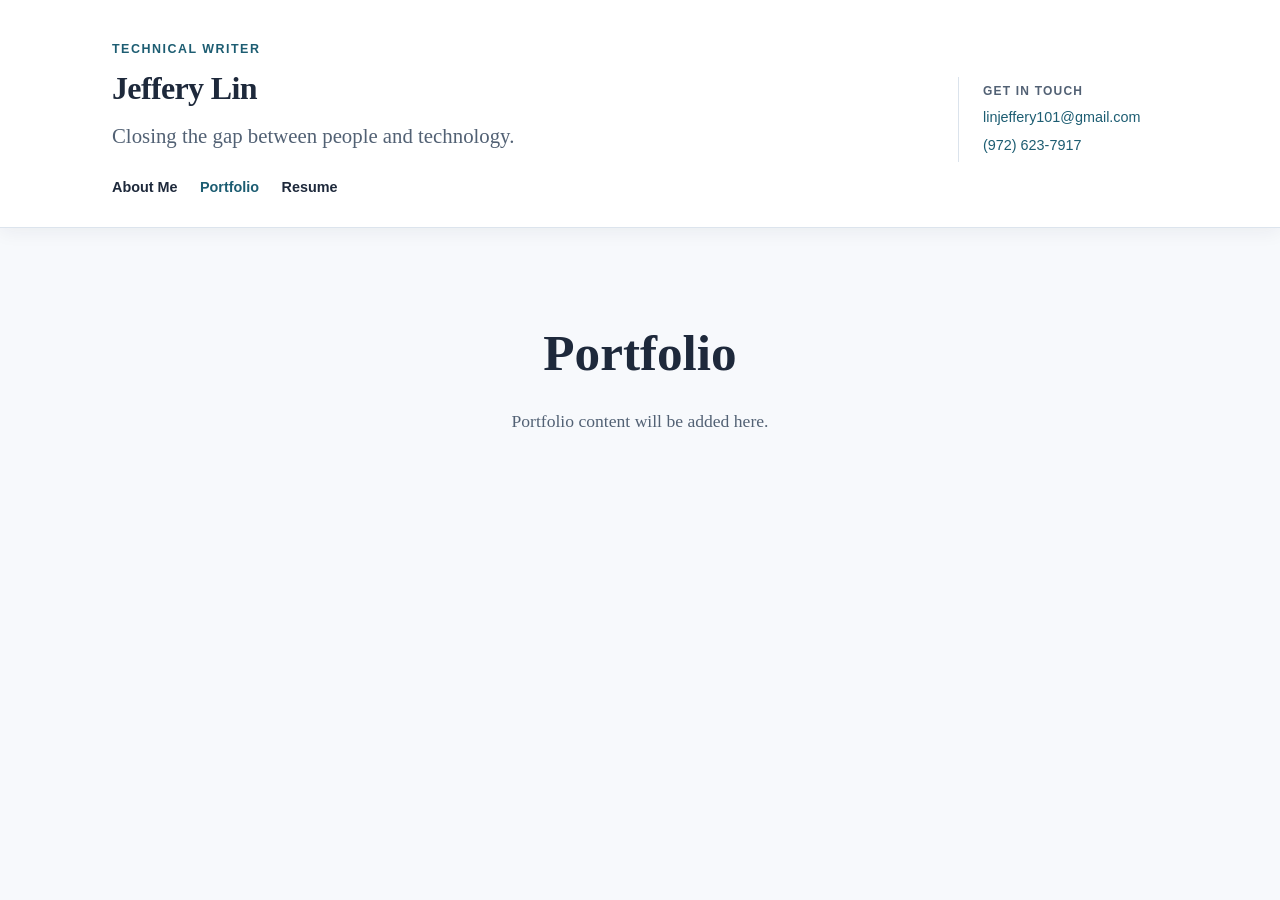
==== portfolio.html @ 1f6bd6f3 "about me complete" ====
<!DOCTYPE html> <!-- Declares that this document uses modern HTML5. -->
<html lang="en"> <!-- Starts the webpage; lang="en" identifies English as its language. -->
<head> <!-- Contains browser setup information that is mostly invisible. -->
	<meta charset="UTF-8"> <!-- Allows the page to display letters and symbols correctly. -->
	<meta name="viewport" content="width=device-width, initial-scale=1.0"> <!-- Makes the layout fit phones and other screen sizes. -->
	<meta name="description" content="Jeffery Lin - Portfolio"> <!-- Describes this page in search previews. -->
	<title>Jeffery Lin | Portfolio</title> <!-- Sets the text shown in the browser tab. -->
	<link rel="stylesheet" href="styles.css"> <!-- Loads the shared visual styling from styles.css. -->
</head> <!-- Ends the browser-setup area. -->
<body> <!-- Starts the visible page content. -->
	<header class="site-header"> <!-- Creates the shared banner; this class gives it its sticky design. -->
		<div class="header-inner"> <!-- Creates the banner layout with a text column and contact column. -->
			<div> <!-- Groups the title, tagline, and navigation on the left. -->
				<p class="eyebrow">Technical writer</p> <!-- Identifies the site category; this class gives it label styling. -->
				<h1>Jeffery Lin</h1> <!-- The main heading shared across the website. -->
				<p class="tagline">Closing the gap between people and technology.</p> <!-- Supporting description; this class keeps it quieter than h1. -->
				<nav class="site-nav" aria-label="Primary navigation"> <!-- Groups the main page links and names them for screen readers. -->
					<a href="index.html">About Me</a> <!-- Opens the separate About Me page. -->
					<a href="portfolio.html" aria-current="page">Portfolio</a> <!-- The current page; aria-current tells assistive technology. -->
					<a href="resume.html">Resume</a> <!-- Opens the separate Resume page. -->
				</nav> <!-- Ends the navigation group. -->
			</div> <!-- Ends the left banner column. -->
			<aside class="contact" aria-label="Contact information"> <!-- Holds contact details in the banner's right column. -->
				<p class="contact-label">Get in touch</p> <!-- Labels the contact group; this class gives it small-label styling. -->
				<p><a href="mailto:linjeffery101@gmail.com">linjeffery101@gmail.com</a></p> <!-- mailto opens an email program. -->
				<p><a href="tel:+19726237917">(972) 623-7917</a></p> <!-- tel lets a phone offer to call this number. -->
			</aside> <!-- Ends the contact area. -->
		</div> <!-- Ends the banner layout wrapper. -->
	</header> <!-- Ends the shared banner. -->
	<main> <!-- Holds the content for this page only. -->
		<section class="page-section portfolio" aria-labelledby="portfolio-heading"> <!-- This is the only content section on the Portfolio page. -->
			<h2 id="portfolio-heading">Portfolio</h2> <!-- Names this page's section and labels it for assistive technology. -->
			<p class="page-placeholder">Portfolio content will be added here.</p> <!-- Temporary text marking where future work belongs. -->
		</section> <!-- Ends the Portfolio section. -->
	</main> <!-- Ends this page's primary content. -->
</body> <!-- Ends the visible page. -->
</html> <!-- Ends the webpage. -->
---- styles.css ----
/*
	CSS means Cascading Style Sheets: it controls how HTML looks.
	A selector chooses HTML elements. Curly braces { } hold the rules for that selector.
	Each rule has a property, a colon :, a value, and a semicolon ; at the end.
	For example: color: red; means "set the color property to the value red."
	Text between the opening and closing comment markers is ignored by the browser.
*/

/*
	CLASS GUIDE:
	A class is a reusable name placed in HTML, such as class="site-header".
	In CSS, a period before the name selects that class, such as .site-header.
	A class can be used on one element or many elements.
	The class name is chosen by the developer; it is not a built-in HTML command.

	The classes in this project have these jobs:
	- site-header: separates the unique sticky banner from other headers we may add later.
	- header-inner: gives the banner one layout container without styling every div.
	- eyebrow: identifies a category label, so it can differ from normal paragraphs.
	- tagline: identifies supporting text, so it can be quieter than the main h1.
	- site-nav: identifies the site's primary navigation, separate from a future footer nav.
	- contact: groups the contact area, so its layout can differ from the title area.
	- contact-label: identifies the contact area's small label separately from its links.
	- about: identifies the About section, so its centered layout stays local to it.
	- about-copy: identifies the About paragraph, so its line length can be limited.
	- page-section: gives each standalone page its centered section layout.
	- page-placeholder: styles temporary text until Portfolio and Resume receive real content.

	Why use classes instead of styling every tag directly?
	A tag describes meaning, such as header, nav, or p. A class describes a design role.
	Two paragraphs can need different designs, so classes let us style those roles separately.
	This keeps the HTML meaningful and lets the design change without changing the content.
	Annotations placed below a line explain that line.
*/

:root {
	/* :root means the highest-level element; values here can be reused everywhere. */
	--ink: #1e293b;
	/* The main dark text color. */
	/* --ink is a custom variable name; #1e293b is a hexadecimal color value. */
	--muted: #526174;
	/* The softer color used for supporting text. */
	--paper: #f7f9fc;
	/* The light background color behind the page. */
	--surface: #ffffff;
	/* A white surface color for panels and backgrounds. */
	--line: #dbe3ec;
	/* The light color used for borders and dividing lines. */
	--accent: #1d5d72;
	/* The blue-green accent color used for links and labels. */
	--accent-soft: #e7f1f4;
	/* A softer version of the accent color for future use. */
	--max-width: 1120px;
	/* The widest the page's content is allowed to become. */
	/* px means pixels, a common unit for exact sizes. */
}

* {
	/* * is the universal selector, meaning every HTML element. */
	/* Includes padding and borders inside an element's width calculation. */
	box-sizing: border-box;
}

html {
	/* The element selector html chooses the <html> element. */
	/* Moves smoothly when a navigation link jumps to a section. */
	scroll-behavior: smooth;
}

body {
	/* The element selector body chooses everything visible in the page. */
	/* Removes the browser's default outside space. */
	margin: 0;
	/* Uses the reusable dark text color. */
	color: var(--ink);
	/* Uses the reusable light page background. */
	background: var(--paper);
	/* Uses a serif font for the main reading text. */
	font-family: Georgia, "Times New Roman", serif;
	/* Adds comfortable space between lines of text. */
	line-height: 1.6;
}

/* site-header is on the <header> element and represents the page's top banner. */
/* We use a class because this banner's sticky design should not affect every header. */
/* It controls the banner's position, background, bottom border, and shadow. */
.site-header {
	/* A period starts a class selector: .site-header means class="site-header". */
	position: sticky;
	/* Keeps the banner visible while the visitor scrolls. */
	top: 0;
	/* Sticks the banner to the top edge of the screen. */
	z-index: 10;
	/* Places the banner above the content layers. */
	border-bottom: 1px solid rgba(219, 227, 236, 0.95);
	/* Adds a thin line below the banner. */
	background: rgba(255, 255, 255, 0.96);
	/* Gives the banner a mostly opaque white background. */
	box-shadow: 0 4px 18px rgba(30, 41, 59, 0.06);
	/* Adds a subtle shadow below the banner. */
}

/* header-inner is a layout wrapper: it holds the left text/navigation column and right contact column. */
/* We use a separate class so this two-column layout belongs only to this wrapper. */
/* Its grid rules create the two columns and keep the whole banner centered. */
.header-inner {
	/* This class selector matches the <div class="header-inner"> inside the banner. */
	display: grid;
	/* Uses CSS Grid for the two-column layout. */
	grid-template-columns: minmax(0, 1fr) auto;
	/* Makes the left column flexible and the right column fit its content. */
	gap: 2.5rem;
	/* Adds space between the title area and contact area. */
	align-items: center;
	/* Vertically centers both columns. */
	max-width: var(--max-width);
	/* Prevents the content from becoming too wide on large screens. */
	min-height: 224px;
	/* Gives the banner a comfortable minimum height. */
	margin: 0 auto;
	/* Centers the wrapper horizontally. */
	padding: 2.5rem 2rem 1.75rem;
	/* Adds space inside the wrapper: top, sides, and bottom. */
}

/* eyebrow is a visual label, so it is intentionally smaller, uppercase, and widely spaced. */
/* The class turns this paragraph into a category label; the p tag alone only means paragraph. */
/* It helps visitors understand the kind of work represented by this website. */
.eyebrow {
	margin: 0 0 0.6rem;
	/* Removes default paragraph space and adds a little below it. */
	color: var(--accent);
	/* Uses the accent color. */
	font-family: Arial, Helvetica, sans-serif;
	/* Uses a clean sans-serif font for interface-like text. */
	font-size: 0.78rem;
	/* Makes the label small. */
	font-weight: 700;
	/* Makes the label bold. */
	letter-spacing: 0.12em;
	/* Spreads the letters apart slightly. */
	text-transform: uppercase;
	/* Converts the label to uppercase. */
}

/* Removes default heading margins and tightens heading line spacing. */
h1,
h2 {
	/* A comma means apply the same rules to both selectors: h1 and h2. */
	margin: 0;
	/* Removes the browser's default heading margin. */
	line-height: 1.15;
	/* Tightens the spacing between heading lines. */
}

h1 {
	/* Styles the largest heading on the page. */
	/* Stops very long title lines from becoming too wide. */
	/* Removes the browser's default heading margin. */
	/* Changes size smoothly for different screen widths. */
	/* Tightens the spacing between heading lines. */
	font-weight: 700;
	/* Makes the title bold. */
	letter-spacing: -0.02em;
	/* Pulls the letters slightly closer together. */
}

/* tagline is supporting text: it explains the writer's purpose without competing with the title. */
/* A separate class lets this sentence stay quieter than other paragraphs. */
.tagline {
	margin: 0.8rem 0 1.45rem;
	/* Adds space above and below the sentence. */
	color: var(--muted);
	/* Uses the softer supporting-text color. */
	font-size: clamp(1.05rem, 2vw, 1.3rem);
	/* Scales the text between a minimum and maximum size. */
}

/* site-nav controls the navigation group's layout, font, spacing, and weight. */
/* The class distinguishes primary site navigation from a future footer or sidebar nav. */
/* The links themselves are styled separately by the .site-nav a selector below. */
.site-nav {
	display: flex;
	/* Turns the navigation into a flexible row. */
	flex-wrap: wrap;
	/* Allows links to move to another line on small screens. */
	gap: 0.5rem 1.4rem;
	/* Adds vertical and horizontal space between links. */
	font-family: Arial, Helvetica, sans-serif;
	/* Uses a sans-serif font for navigation. */
	font-size: 0.9rem;
	/* Sets the navigation text size. */
	font-weight: 700;
	/* Makes the links easier to notice. */
}

/* Styles links inside the navigation. */
.site-nav a {
	color: var(--ink);
	/* Gives links the normal dark text color. */
	text-decoration: none;
	/* Removes the browser's default underline. */
}

/* Styles navigation links when the mouse or keyboard focuses them. */
.site-nav a:hover,
.site-nav a:focus-visible,
.site-nav a[aria-current="page"] {
	/* :hover and :focus-visible are pseudo-classes for temporary user states. */
	color: var(--accent);
	/* Changes the link to the accent color. */
}

/* contact separates personal contact details from the title and navigation. */
/* The class is useful because contact information has a different visual job from the title area. */
/* Its border and padding make that separation visible on wide screens. */
.contact {
	min-width: 210px;
	/* Keeps this column wide enough for contact details. */
	padding-left: 1.5rem;
	/* Adds space between the border and contact text. */
	border-left: 1px solid var(--line);
	/* Creates the divider between the two banner columns. */
	font-family: Arial, Helvetica, sans-serif;
	/* Uses a sans-serif font for contact details. */
	font-size: 0.9rem;
	/* Sets the contact text size. */
}

/* contact-label identifies the purpose of the email and phone links. */
/* Without this class, every paragraph inside contact could receive the same treatment. */
.contact-label {
	margin: 0 0 0.6rem;
	/* Adds a little space below the label. */
	color: var(--muted);
	/* Uses the softer supporting-text color. */
	font-size: 0.75rem;
	/* Makes the label small. */
	font-weight: 700;
	/* Makes the label bold. */
	letter-spacing: 0.1em;
	/* Spreads the label's letters apart. */
	text-transform: uppercase;
	/* Converts the label to uppercase. */
}

/* Controls the spacing of paragraphs inside the contact column. */
.contact p {
	margin: 0.3rem 0;
	/* Adds a small vertical gap around each contact paragraph. */
}

/* Styles email and phone links. */
.contact a {
	color: var(--accent);
	/* Gives email and phone links the accent color. */
	text-decoration: none;
	/* Removes the default link underline. */
}

/* Underlines contact links when they are being used or selected. */
.contact a:hover,
.contact a:focus-visible {
	text-decoration: underline;
	/* Restores an underline when a contact link is being used. */
}

/* Styles the main content area below the banner. */
main {
	max-width: var(--max-width);
	/* Prevents the main content from becoming too wide. */
	margin: 0 auto;
	/* Centers the main content horizontally. */
	padding: 6rem 2rem 8rem;
	/* Adds space inside the main content area. */
}

/* about identifies the About Me section and gives it a centered presentation. */
/* We keep it separate because About may have different presentation rules from future sections. */
/* It also reserves vertical space so the page does not feel crowded below the banner. */
.about {
	min-height: 48vh;
	/* Makes the About section at least 48% of the viewport height. */
	text-align: left;
	/* Aligns the About section's content to the left. */
	scroll-margin-top: 250px;
	/* Leaves room for the sticky banner when jumping to this section. */
}

.about h2 {
	font-size: clamp(2rem, 4vw, 3.2rem);
	text-align: center;
}

.about-subtitle {
	margin: 0.75rem 0 0;
	color: var(--muted);
	font-size: 1.5rem;
	font-weight: 700;
	text-align: left;
}

.about-layout {
	display: grid;
	grid-template-columns: minmax(0, 1fr) minmax(240px, 0.7fr);
	gap: 4rem;
	margin-top: 2.5rem;
	align-items: start;
}

.about-content {
	min-width: 0;
}

/* about-copy limits the line length and sets the paragraph's readable supporting-text style. */
/* The class gives this paragraph a reading width without restricting every paragraph site-wide. */
.about-copy {
	max-width: 680px;
	/* Limits the paragraph's readable line length. */
	margin: 1.5rem auto 0;
	/* Adds space above and centers the paragraph. */
	color: var(--muted);
	/* Uses the softer supporting-text color. */
	font-size: 1.1rem;
	/* Sets a comfortable reading size. */
	text-align: left;
	/* Aligns the About Me paragraph text to the left. */
}

.about-image {
	width: 100%;
	max-width: 360px;
	height: 435px;
	margin-top: 1.5rem;
	border: 1px solid var(--line);
	object-fit: cover;
}

.page-section {
	min-height: 48vh;
	/* Gives each page section a comfortable minimum height. */
	scroll-margin-top: 250px;
	/* Leaves room for the sticky banner at the top of the page. */
	text-align: center;
	/* Styles the one main section shown on each standalone page. */
	/* Centers each page section's heading and content. */
}

.page-section h2 {
	font-size: clamp(2rem, 4vw, 3.2rem);
	/* Makes the page heading large and responsive. */
	color: var(--ink);
	/* Styles the Portfolio and Resume page headings. */
	/* Uses the main dark text color. */
}

.page-placeholder {
	max-width: 680px;
	/* Keeps placeholder text readable without making it too wide. */
	margin: 1.5rem auto 0;
	/* Adds space above the placeholder and centers it horizontally. */
	color: var(--muted);
	/* Uses the softer supporting-text color. */
	font-size: 1.1rem;
	/* Styles temporary text until real Portfolio or Resume content is added. */
	/* Sets a comfortable reading size. */
}

/* max-width: 700px means the condition is true on smaller screens. */
@media (max-width: 700px) {
	/* The opening { begins the conditional group; the final } closes it. */
	.header-inner {
		grid-template-columns: 1fr;
		/* Changes the banner to one column on small screens. */
		gap: 1.5rem;
		/* Reduces the gap between mobile banner areas. */
		min-height: 0;
		/* Removes the desktop minimum height on small screens. */
		padding: 1.75rem 1.25rem 1.5rem;
		/* Uses smaller mobile padding. */
	}

	.contact {
		min-width: 0;
		/* Allows the contact column to shrink on small screens. */
		padding: 1.25rem 0 0;
		/* Moves spacing above the contact details. */
		border-top: 1px solid var(--line);
		/* Creates a divider above the contact details. */
		border-left: 0;
		/* Removes the desktop left divider. */
	}

	main {
		padding: 4rem 1.25rem 6rem;
		/* Reduces main-content padding on small screens. */
	}

	.about,
	.page-section {
		scroll-margin-top: 355px;
		/* Adjusts jump-link spacing for the taller mobile banner. */
		/* Leaves room for the taller mobile banner during jumps. */
	}

	.about-layout {
		grid-template-columns: 1fr;
		gap: 2rem;
	}

	.about-image {
		min-height: 280px;
	}
}
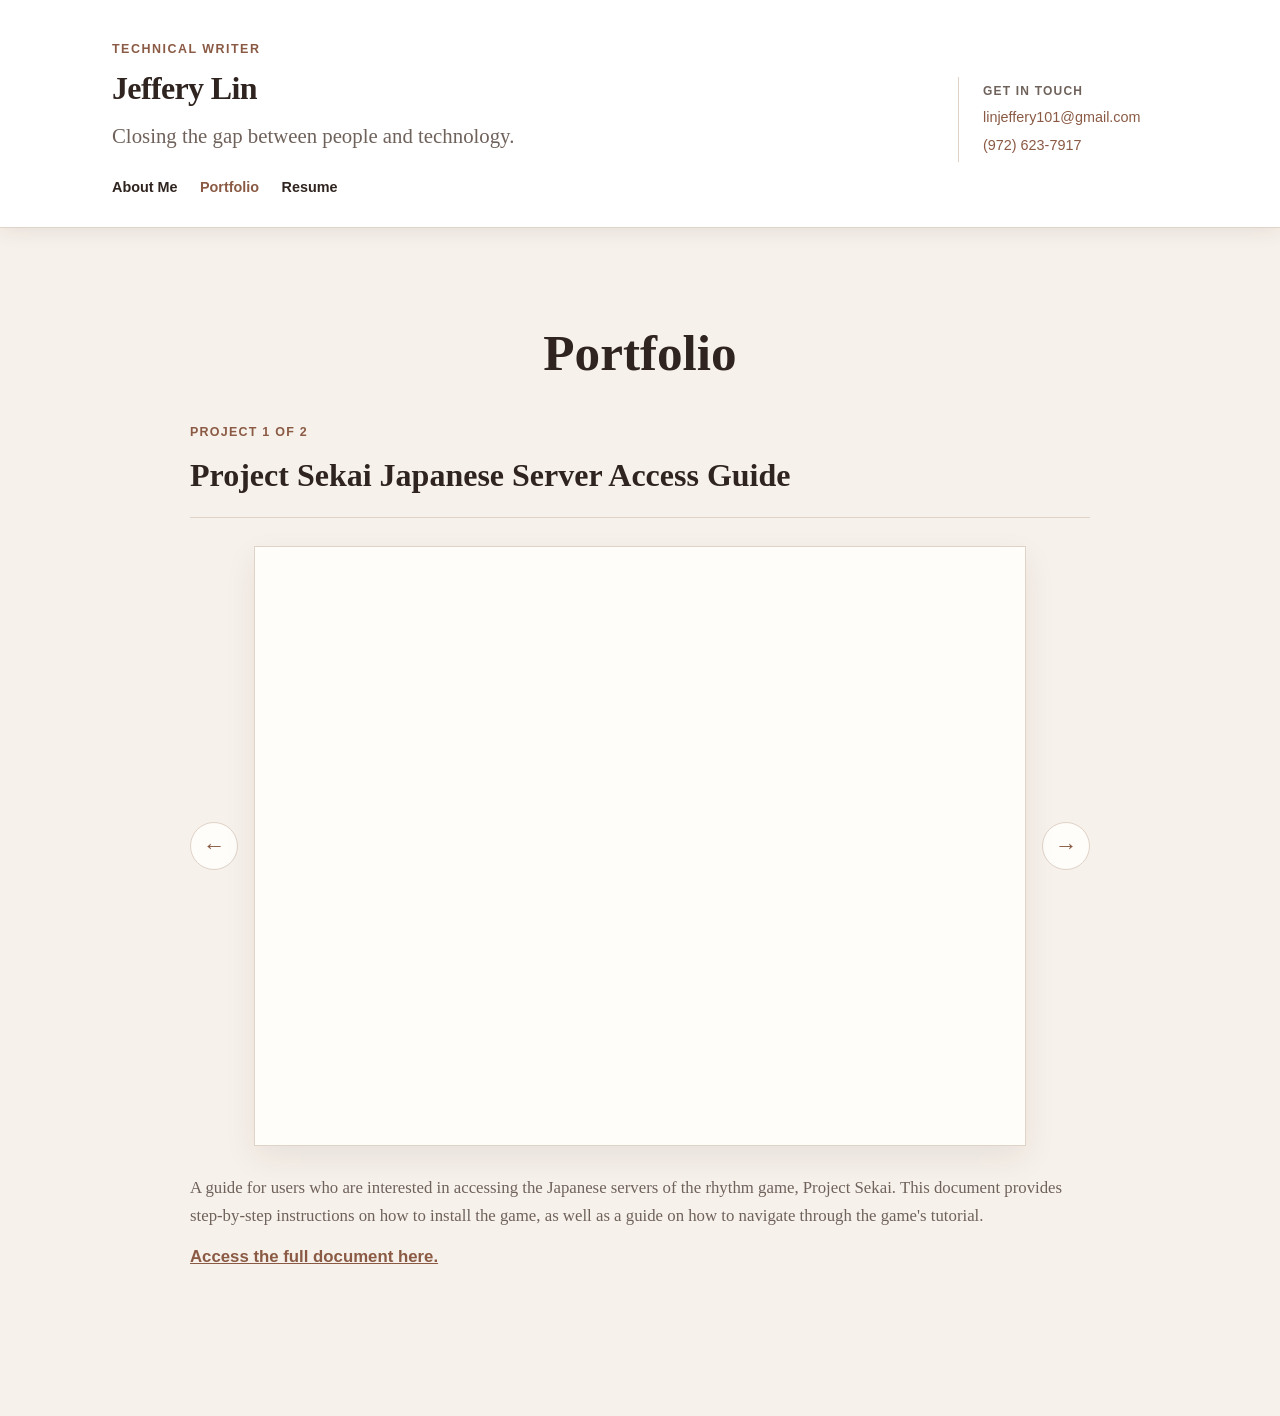
==== commit 0f9a09b2: "Portfolio and Resume Update" ====
--- a/portfolio.html
+++ b/portfolio.html
@@ -30,8 +30,24 @@
 	<main> <!-- Holds the content for this page only. -->
 		<section class="page-section portfolio" aria-labelledby="portfolio-heading"> <!-- This is the only content section on the Portfolio page. -->
 			<h2 id="portfolio-heading">Portfolio</h2> <!-- Names this page's section and labels it for assistive technology. -->
-			<p class="page-placeholder">Portfolio content will be added here.</p> <!-- Temporary text marking where future work belongs. -->
+			<div class="portfolio-carousel" data-portfolio-carousel> <!-- Groups the project title, preview, description, and controls. -->
+				<div class="portfolio-heading-row"> <!-- Keeps the current project title at the top-left of the carousel. -->
+					<p class="portfolio-count" data-portfolio-count>Project 1 of 2</p> <!-- Shows the current project number. -->
+					<h3 class="portfolio-title" data-portfolio-title>Technical Writing Sample</h3> <!-- Displays the current project title. -->
+				</div>
+				<div class="portfolio-stage"> <!-- Holds the preview and the side arrows. -->
+					<button class="portfolio-control portfolio-control-prev" type="button" data-portfolio-prev aria-label="Show previous project">&#8592;</button> <!-- Moves to the previous project. -->
+					<div class="portfolio-preview" data-portfolio-preview role="img" aria-label="Placeholder for a Google Docs project preview"> <!-- Image slot for an uploaded document preview. -->
+						<span>Google Docs preview goes here</span> <!-- Temporary visual marker until a document image is uploaded. -->
+					</div>
+					<button class="portfolio-control portfolio-control-next" type="button" data-portfolio-next aria-label="Show next project">&#8594;</button> <!-- Moves to the next project. -->
+				</div>
+				<div class="portfolio-description" data-portfolio-description> <!-- Displays the current project's description. -->
+					<p>Upload an image of your Google Docs project into the images folder, then replace this preview slot with that image.</p>
+				</div>
+			</div>
 		</section> <!-- Ends the Portfolio section. -->
 	</main> <!-- Ends this page's primary content. -->
+	<script src="portfolio.js" defer></script> <!-- Loads the carousel behavior after the page has been parsed. -->
 </body> <!-- Ends the visible page. -->
 </html> <!-- Ends the webpage. -->
--- a/styles.css
+++ b/styles.css
@@ -35,20 +35,20 @@
 
 :root {
 	/* :root means the highest-level element; values here can be reused everywhere. */
-	--ink: #1e293b;
+	--ink: #2f241f;
 	/* The main dark text color. */
-	/* --ink is a custom variable name; #1e293b is a hexadecimal color value. */
-	--muted: #526174;
+	/* --ink is a custom variable name; #2f241f is a hexadecimal color value. */
+	--muted: #6f625b;
 	/* The softer color used for supporting text. */
-	--paper: #f7f9fc;
+	--paper: #f7f1eb;
 	/* The light background color behind the page. */
-	--surface: #ffffff;
+	--surface: #fffdf9;
 	/* A white surface color for panels and backgrounds. */
-	--line: #dbe3ec;
+	--line: #dfd2c7;
 	/* The light color used for borders and dividing lines. */
-	--accent: #1d5d72;
-	/* The blue-green accent color used for links and labels. */
-	--accent-soft: #e7f1f4;
+	--accent: #8a5a44;
+	/* The warm coffee-brown accent color used for links and labels. */
+	--accent-soft: #f1e4d8;
 	/* A softer version of the accent color for future use. */
 	--max-width: 1120px;
 	/* The widest the page's content is allowed to become. */
@@ -92,11 +92,11 @@
 	/* Sticks the banner to the top edge of the screen. */
 	z-index: 10;
 	/* Places the banner above the content layers. */
-	border-bottom: 1px solid rgba(219, 227, 236, 0.95);
+	border-bottom: 1px solid rgba(223, 210, 199, 0.95);
 	/* Adds a thin line below the banner. */
 	background: rgba(255, 255, 255, 0.96);
 	/* Gives the banner a mostly opaque white background. */
-	box-shadow: 0 4px 18px rgba(30, 41, 59, 0.06);
+	box-shadow: 0 4px 18px rgba(47, 36, 31, 0.08);
 	/* Adds a subtle shadow below the banner. */
 }
 
@@ -366,6 +366,201 @@
 	/* Sets a comfortable reading size. */
 }
 
+.resume-document {
+	width: min(100%, 850px);
+	height: 1100px;
+	margin: 2.5rem auto 0;
+	overflow: hidden;
+	border: 1px solid var(--line);
+	background: var(--surface);
+	box-shadow: 0 12px 30px rgba(47, 36, 31, 0.08);
+}
+
+.resume-document iframe {
+	display: block;
+	width: 100%;
+	height: 100%;
+	border: 0;
+	background: var(--surface);
+}
+
+.portfolio-carousel {
+	max-width: 900px;
+	margin: 2.5rem auto 0;
+	text-align: left;
+}
+
+.portfolio-heading-row {
+	min-height: 5.25rem;
+	padding-bottom: 1rem;
+	border-bottom: 1px solid var(--line);
+}
+
+.portfolio-count {
+	margin: 0 0 0.45rem;
+	color: var(--accent);
+	font-family: Arial, Helvetica, sans-serif;
+	font-size: 0.78rem;
+	font-weight: 700;
+	letter-spacing: 0.1em;
+	text-transform: uppercase;
+}
+
+.portfolio-title {
+	margin: 0;
+	color: var(--ink);
+	font-size: clamp(1.4rem, 3vw, 2rem);
+}
+
+.portfolio-stage {
+	display: grid;
+	grid-template-columns: 3rem minmax(0, 1fr) 3rem;
+	gap: 1rem;
+	align-items: center;
+	margin-top: 1.75rem;
+}
+
+.portfolio-preview {
+	min-height: 480px;
+	height: 600px;
+	overflow: hidden;
+	border: 1px solid var(--line);
+	background: var(--surface);
+	color: var(--muted);
+	font-family: Arial, Helvetica, sans-serif;
+	font-size: 0.95rem;
+	text-align: center;
+	box-shadow: 0 12px 30px rgba(47, 36, 31, 0.08);
+}
+
+.portfolio-preview iframe {
+	display: block;
+	width: 100%;
+	height: 100%;
+	border: 0;
+	background: var(--surface);
+}
+
+.portfolio-preview-link {
+	display: grid;
+	place-items: center;
+	gap: 0.75rem;
+	width: 100%;
+	height: 100%;
+	color: var(--accent);
+	font-family: Arial, Helvetica, sans-serif;
+	text-align: center;
+	text-decoration: none;
+}
+
+.portfolio-preview-link span {
+	font-size: 0.9rem;
+	font-weight: 700;
+}
+
+.portfolio-preview-link:hover span,
+.portfolio-preview-link:focus-visible span,
+.portfolio-description a:hover,
+.portfolio-description a:focus-visible {
+	text-decoration: underline;
+}
+
+.portfolio-control {
+	display: grid;
+	place-items: center;
+	width: 3rem;
+	height: 3rem;
+	padding: 0;
+	border: 1px solid var(--line);
+	border-radius: 50%;
+	background: var(--surface);
+	color: var(--accent);
+	font-size: 1.4rem;
+	line-height: 1;
+	cursor: pointer;
+}
+
+.portfolio-control:hover,
+.portfolio-control:focus-visible {
+	background: var(--accent-soft);
+	outline: 2px solid var(--accent);
+	outline-offset: 3px;
+}
+
+.portfolio-description {
+	max-width: 900px;
+	margin-top: 1.75rem;
+	color: var(--muted);
+	font-size: 1.05rem;
+	line-height: 1.7;
+}
+
+.portfolio-description p {
+	margin: 0;
+}
+
+.portfolio-description ul {
+	margin: 1rem 0 0;
+	padding-left: 1.25rem;
+}
+
+.portfolio-description li + li {
+	margin-top: 0.4rem;
+}
+
+.portfolio-description a {
+	display: inline-block;
+	margin-top: 0.75rem;
+	color: var(--accent);
+	font-family: Arial, Helvetica, sans-serif;
+	font-weight: 700;
+}
+
+.is-entering-right .portfolio-heading-row,
+.is-entering-right .portfolio-preview,
+.is-entering-right .portfolio-description {
+	animation: portfolio-enter-right 360ms ease both;
+}
+
+.is-entering-left .portfolio-heading-row,
+.is-entering-left .portfolio-preview,
+.is-entering-left .portfolio-description {
+	animation: portfolio-enter-left 360ms ease both;
+}
+
+@keyframes portfolio-enter-right {
+	from {
+		opacity: 0;
+		transform: translateX(1.5rem);
+	}
+	to {
+		opacity: 1;
+		transform: translateX(0);
+	}
+}
+
+@keyframes portfolio-enter-left {
+	from {
+		opacity: 0;
+		transform: translateX(-1.5rem);
+	}
+	to {
+		opacity: 1;
+		transform: translateX(0);
+	}
+}
+
+@media (prefers-reduced-motion: reduce) {
+	.is-entering-right .portfolio-heading-row,
+	.is-entering-right .portfolio-preview,
+	.is-entering-right .portfolio-description,
+	.is-entering-left .portfolio-heading-row,
+	.is-entering-left .portfolio-preview,
+	.is-entering-left .portfolio-description {
+		animation: none;
+	}
+}
+
 /* max-width: 700px means the condition is true on smaller screens. */
 @media (max-width: 700px) {
 	/* The opening { begins the conditional group; the final } closes it. */
@@ -411,4 +606,23 @@
 	.about-image {
 		min-height: 280px;
 	}
+
+	.portfolio-stage {
+		grid-template-columns: 2.5rem minmax(0, 1fr) 2.5rem;
+		gap: 0.5rem;
+	}
+
+	.portfolio-preview {
+		min-height: 360px;
+		height: 480px;
+	}
+
+	.resume-document {
+		height: 900px;
+	}
+
+	.portfolio-control {
+		width: 2.5rem;
+		height: 2.5rem;
+	}
 }
